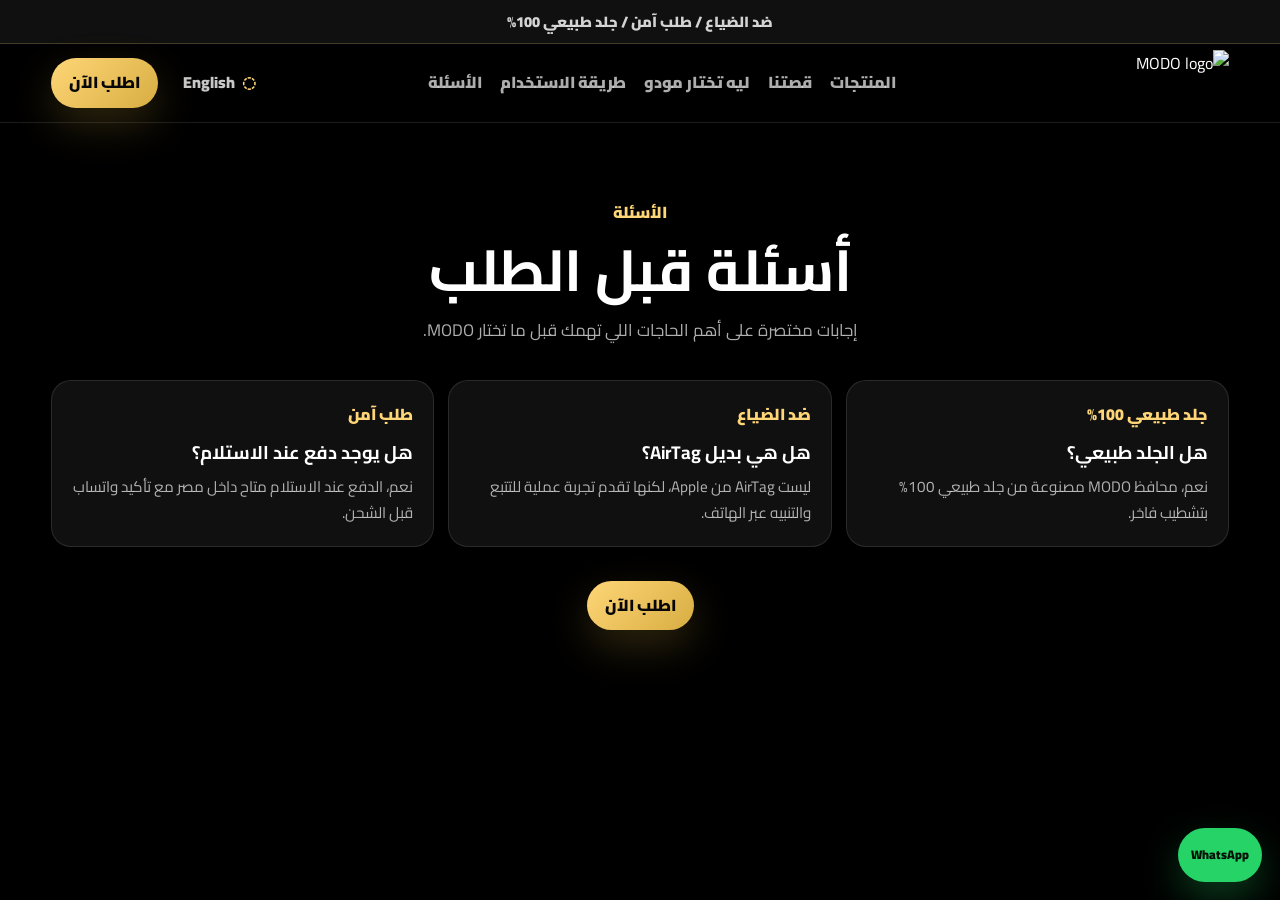
==== faq.html @ 4d91ddc8 "Add files via upload" ====
<!DOCTYPE html>
<html lang="ar" dir="rtl">
<head>
  <meta charset="UTF-8">
  <meta name="viewport" content="width=device-width, initial-scale=1.0">
  <title>MODO Wallet FAQ</title>
  <meta name="description" content="Questions about MODO Wallet: 100% natural leather, tracking, Cash on Delivery, delivery, and product differences.">
  <link rel="preconnect" href="https://fonts.googleapis.com">
  <link rel="preconnect" href="https://fonts.gstatic.com" crossorigin>
  <link href="https://fonts.googleapis.com/css2?family=Cairo:wght@400;600;700;800;900&display=swap" rel="stylesheet">
  <link rel="stylesheet" href="./style.css">
</head>
<body>
  <div class="top-strip"><span data-i18n="pageTopStrip">Anti-loss / Safe / 100% Natural Leather</span></div>
  <header class="site-header">
    <div class="container nav">
      <a href="./index.html#home" class="brand"><img src="https://www.modosmartwallets.com/modo-logo.png" alt="MODO logo"></a>
      <nav class="nav-links" id="navLinks">
        <a href="./index.html#products" data-i18n="navProducts">Products</a>
        <a href="./story.html" data-i18n="navStory">Our Story</a>
        <a href="./why.html" data-i18n="navWhy">Why Modo</a>
        <a href="./how.html" data-i18n="navHow">How it works</a>
        <a href="./faq.html" data-i18n="navFAQ">FAQ</a>
      </nav>
      <div class="nav-actions">
        <button class="lang-btn" id="langToggle" type="button">English</button>
        <a href="./index.html#order" class="mini-cta" data-i18n="navCTA">Order now</a>
        <button class="menu-btn" id="menuBtn" type="button" aria-label="Menu">☰</button>
      </div>
    </div>
  </header>
  <main>
    <section class="section">
      <div class="container">
        <div class="section-head reveal">
          <span data-i18n="faqPageKicker">FAQ</span>
          <h2 data-i18n="faqPageHeroTitle">Questions before ordering</h2>
          <p data-i18n="faqPageHeroText">Short answers to the important things before you choose MODO.</p>
        </div>
        <div class="identity-grid">
          <article class="identity-card reveal"><span data-i18n="brandLeather">Leather</span><h2 data-i18n="faqCard1Title">Is it real leather?</h2><p data-i18n="faqCard1Text">Yes. MODO wallets are made from 100% natural leather with a premium finish.</p></article>
          <article class="identity-card reveal"><span data-i18n="brandAntiLoss">Tracking</span><h2 data-i18n="faqCard2Title">Is it an AirTag alternative?</h2><p data-i18n="faqCard2Text">It is not an Apple AirTag, but it gives you a practical phone-based tracking and alert experience.</p></article>
          <article class="identity-card reveal"><span data-i18n="brandSafe">Payment</span><h2 data-i18n="faqCard3Title">Is Cash on Delivery available?</h2><p data-i18n="faqCard3Text">Yes. Cash on Delivery is available in Egypt with WhatsApp confirmation before shipping.</p></article>
        </div>
        <div class="section-head reveal" style="margin-top:34px"><a href="./index.html#order" class="btn btn-primary" data-i18n="heroCTA">Order now</a></div>
      </div>
    </section>
  </main>
  <a href="https://wa.me/201220597999" class="whatsapp-float" target="_blank" rel="noopener noreferrer">WhatsApp</a>
  <script type="module" src="./script.js"></script>
</body>
</html>
---- style.css ----
:root {
  --black: #000;
  --ink: #070707;
  --panel: #101010;
  --panel-2: #1a1a1a;
  --gold: #d7ad42;
  --gold-soft: #ffd677;
  --text: #fff;
  --muted: rgba(255,255,255,.68);
  --line: rgba(255,255,255,.11);
  --safe: #8dffad;
  --shadow: 0 26px 80px rgba(0,0,0,.45);
}

* { box-sizing: border-box; margin: 0; padding: 0; }
html { scroll-behavior: smooth; }
body {
  font-family: "Cairo", Arial, sans-serif;
  background: #000;
  color: var(--text);
  line-height: 1.7;
  overflow-x: hidden;
}
body.en { direction: ltr; }
a { color: inherit; text-decoration: none; }
button, input, textarea, select { font: inherit; }
img, video { max-width: 100%; display: block; }
.container { width: min(1180px, 92%); margin-inline: auto; }

.top-strip {
  background: #101010;
  border-bottom: 1px solid rgba(255,214,119,.22);
  color: rgba(255,255,255,.82);
  text-align: center;
  font-weight: 900;
  padding: 9px 14px;
  font-size: .92rem;
}

.site-header {
  position: sticky;
  top: 0;
  z-index: 1000;
  background: rgba(0,0,0,.92);
  border-bottom: 1px solid var(--line);
  backdrop-filter: blur(20px);
}
.nav {
  min-height: 78px;
  display: flex;
  align-items: center;
  justify-content: space-between;
  gap: 18px;
}
.brand { display: inline-flex; align-items: center; }
.brand img { width: 168px; height: 66px; object-fit: contain; }
.nav-links, .nav-actions { display: flex; align-items: center; gap: 18px; }
.nav-links { color: var(--muted); font-weight: 900; }
.nav-links a:hover, .nav-about summary:hover { color: var(--gold-soft); }
.nav-about { position: relative; }
.nav-about summary { list-style: none; cursor: pointer; color: var(--muted); }
.nav-about summary::-webkit-details-marker { display: none; }
.nav-about summary::after { content: "⌄"; margin-inline-start: 7px; color: rgba(255,255,255,.45); }
.nav-about[open] a {
  display: block;
  background: #0d0d0d;
  border: 1px solid var(--line);
  padding: 10px 14px;
  min-width: 160px;
}
@media (min-width: 981px) {
  .nav-about[open] a:first-of-type { position: absolute; top: 34px; inset-inline-start: 0; border-radius: 16px 16px 0 0; }
  .nav-about[open] a:last-of-type { position: absolute; top: 76px; inset-inline-start: 0; border-radius: 0 0 16px 16px; }
}
.lang-btn, .menu-btn, .btn, .mini-cta {
  min-height: 46px;
  border-radius: 999px;
  border: 1px solid var(--line);
  background: transparent;
  color: #fff;
  padding: 11px 18px;
  cursor: pointer;
  font-weight: 900;
  display: inline-flex;
  align-items: center;
  justify-content: center;
  transition: .22s ease;
}
.lang-btn { border-color: transparent; color: rgba(255,255,255,.78); padding-inline: 6px; }
.lang-btn::before { content: "◌"; color: var(--gold-soft); margin-inline-end: 7px; }
.menu-btn { display: none; width: 46px; padding: 0; font-size: 1.35rem; }
.mini-cta, .btn-primary {
  border: 0;
  background: linear-gradient(135deg, var(--gold-soft), var(--gold));
  color: #070707;
  box-shadow: 0 16px 42px rgba(215,173,66,.22);
}
.btn-primary:hover, .mini-cta:hover { transform: translateY(-2px); box-shadow: 0 20px 52px rgba(215,173,66,.32); }
.btn-secondary { background: #151515; color: #fff; border-color: rgba(255,255,255,.14); }
.btn-secondary:hover { border-color: rgba(255,214,119,.45); color: var(--gold-soft); }

.hero {
  position: relative;
  min-height: calc(100vh - 116px);
  display: grid;
  align-items: center;
  overflow: hidden;
  padding: 72px 0 56px;
  background:
    radial-gradient(circle at 25% 18%, rgba(255,214,119,.16), transparent 28%),
    linear-gradient(180deg, #050505, #000);
}
.hero::before {
  content: "";
  position: absolute;
  inset: 0;
  background-image:
    linear-gradient(rgba(255,255,255,.035) 1px, transparent 1px),
    linear-gradient(90deg, rgba(255,255,255,.035) 1px, transparent 1px);
  background-size: 54px 54px;
  mask-image: linear-gradient(to bottom, #000 12%, transparent 90%);
  pointer-events: none;
}
.hero-grid {
  position: relative;
  z-index: 1;
  display: grid;
  grid-template-columns: 1fr .92fr;
  gap: 56px;
  align-items: center;
}
.brand-system {
  width: fit-content;
  display: flex;
  flex-wrap: wrap;
  gap: 8px;
  padding: 6px;
  border-radius: 999px;
  background: rgba(255,255,255,.04);
  border: 1px solid var(--line);
  margin-bottom: 22px;
}
.brand-system span {
  border-radius: 999px;
  padding: 7px 12px;
  background: #151515;
  color: rgba(255,255,255,.78);
  font-size: .84rem;
  font-weight: 900;
}
.brand-system span:first-child { color: var(--gold-soft); }
.brand-system span:nth-child(2) { color: var(--safe); }
.hero-kicker, .section-head span, .section-copy > span {
  display: inline-flex;
  color: var(--gold-soft);
  font-weight: 900;
  margin-bottom: 12px;
}
.hero h1 {
  font-size: clamp(2.8rem, 6.6vw, 6.7rem);
  line-height: 1.02;
  letter-spacing: 0;
  max-width: 820px;
  margin-bottom: 20px;
}
.hero-subtitle {
  color: rgba(255,255,255,.76);
  font-size: 1.18rem;
  max-width: 680px;
  margin-bottom: 24px;
}
.hero-actions { display: flex; flex-wrap: wrap; gap: 12px; margin-bottom: 26px; }
.signal-row {
  display: grid;
  grid-template-columns: repeat(3, 1fr);
  gap: 10px;
  max-width: 720px;
}
.signal-row div {
  min-height: 86px;
  border-radius: 18px;
  background: #101010;
  border: 1px solid var(--line);
  padding: 14px;
}
.signal-row strong { display: block; color: #fff; font-weight: 950; margin-bottom: 3px; }
.signal-row span { color: var(--muted); font-size: .92rem; }

.hero-device { position: relative; min-height: 560px; display: grid; align-items: center; }
.tracking-orbit { position: absolute; inset: 3% 0 16%; display: grid; place-items: center; pointer-events: none; }
.tracking-orbit span {
  position: absolute;
  width: 54%;
  aspect-ratio: 1;
  border-radius: 50%;
  border: 1px solid rgba(255,214,119,.24);
  animation: pulse 3.5s ease-in-out infinite;
}
.tracking-orbit span:nth-child(2) { width: 72%; animation-delay: .5s; border-color: rgba(141,255,173,.17); }
.tracking-orbit span:nth-child(3) { width: 90%; animation-delay: 1s; border-color: rgba(255,255,255,.08); }
@keyframes pulse { 0%,100% { transform: scale(.96); opacity: .55; } 50% { transform: scale(1.03); opacity: 1; } }
.product-frame {
  position: relative;
  z-index: 2;
  width: min(470px, 92%);
  margin-inline: auto;
  border-radius: 36px;
  padding: 14px;
  background: linear-gradient(145deg, rgba(255,255,255,.1), rgba(255,255,255,.025));
  border: 1px solid rgba(255,214,119,.22);
  box-shadow: var(--shadow);
}
.product-frame img { width: 100%; aspect-ratio: 1/1; object-fit: cover; border-radius: 26px; filter: contrast(1.04) saturate(1.04); }
.device-chip {
  position: absolute;
  inset-inline-start: 30px;
  bottom: 30px;
  border-radius: 18px;
  padding: 12px 14px;
  background: rgba(0,0,0,.78);
  border: 1px solid rgba(141,255,173,.3);
  backdrop-filter: blur(12px);
}
.device-chip small { color: var(--muted); display: block; line-height: 1.1; }
.device-chip strong { color: var(--safe); }
.thumb-row { display: grid; grid-template-columns: repeat(3, 1fr); gap: 10px; width: min(360px, 82%); margin: 14px auto 0; position: relative; z-index: 3; }
.thumb { border: 2px solid rgba(255,255,255,.12); border-radius: 16px; overflow: hidden; background: transparent; cursor: pointer; opacity: .84; }
.thumb.active, .thumb:hover { opacity: 1; border-color: var(--gold-soft); }
.thumb img { width: 100%; aspect-ratio: 1.25/1; object-fit: cover; }

.identity-band { padding: 24px 0; background: #050505; border-block: 1px solid var(--line); }
.identity-grid { display: grid; grid-template-columns: repeat(3, 1fr); gap: 14px; }
.identity-card {
  background: #101010;
  border: 1px solid var(--line);
  border-radius: 20px;
  padding: 20px;
}
.identity-card span { color: var(--gold-soft); font-weight: 950; }
.identity-card h2 { font-size: 1.15rem; margin: 8px 0 6px; }
.identity-card p { color: var(--muted); font-size: .95rem; }

.section { padding: 76px 0; }
.section-head { max-width: 760px; margin: 0 auto 36px; text-align: center; }
.section-head h2, .section-copy h2 {
  font-size: clamp(2rem, 4.5vw, 4rem);
  line-height: 1.14;
  margin-bottom: 12px;
}
.section-head p, .section-copy p { color: var(--muted); font-size: 1.05rem; }
.demo-grid, .proof-layout { display: grid; grid-template-columns: .82fr 1.18fr; gap: 30px; align-items: center; }
.ugc-section { background: linear-gradient(180deg, #000, #050505); }
.video-shell {
  border-radius: 30px;
  padding: 12px;
  background: #111;
  border: 1px solid rgba(255,214,119,.18);
  box-shadow: var(--shadow);
}
.video-shell video { width: 100%; max-height: 520px; object-fit: contain; border-radius: 22px; background: #000; }

.products-grid { display: grid; grid-template-columns: repeat(3, 1fr); gap: 20px; }
.product-card {
  position: relative;
  display: flex;
  flex-direction: column;
  background: linear-gradient(145deg, rgba(255,255,255,.07), rgba(255,255,255,.025));
  border: 1px solid var(--line);
  border-radius: 26px;
  padding: 16px;
  box-shadow: var(--shadow);
}
.product-card.featured { border-color: rgba(255,214,119,.42); }
.product-tag, .free-delivery-badge {
  position: absolute;
  top: 26px;
  border-radius: 999px;
  padding: 8px 12px;
  font-size: .82rem;
  font-weight: 950;
  z-index: 2;
}
.product-tag { inset-inline-start: 26px; background: rgba(0,0,0,.76); border: 1px solid rgba(255,214,119,.35); color: var(--gold-soft); }
.free-delivery-badge { inset-inline-end: 26px; background: linear-gradient(135deg, #d7ffdf, var(--safe)); color: #061006; }
.product-card img { width: 100%; aspect-ratio: 1.05/1; object-fit: cover; border-radius: 20px; margin-bottom: 16px; }
.product-card h3 { font-size: 1.35rem; margin-bottom: 6px; }
.product-card p { color: var(--muted); margin-bottom: 12px; }
.product-features { list-style: none; display: grid; gap: 8px; margin: 4px 0 16px; }
.product-features li { color: rgba(255,255,255,.82); font-size: .95rem; }
.product-features li::before { content: "✓"; color: var(--gold-soft); margin-inline-end: 8px; font-weight: 950; }
.premium-more { margin: 0 0 14px; border-radius: 16px; background: #1a1a1a; border: 1px solid var(--line); overflow: hidden; }
.premium-more summary { cursor: pointer; list-style: none; padding: 10px 13px; color: var(--gold-soft); font-weight: 900; }
.premium-more summary::-webkit-details-marker { display: none; }
.premium-more-body { border-top: 1px solid var(--line); padding: 13px; color: var(--muted); }
.premium-more-body ul { list-style: none; display: grid; gap: 5px; margin-top: 9px; }
.price-row { margin-top: auto; display: flex; align-items: baseline; gap: 10px; margin-bottom: 16px; }
.old-price { color: rgba(255,255,255,.42); text-decoration: line-through; white-space: nowrap; }
.new-price { color: var(--gold-soft); font-size: 1.6rem; font-weight: 950; white-space: nowrap; }
.choose-btn { width: 100%; min-height: 54px; }

.proof-section { background: #050505; }
.reviews-live {
  background: linear-gradient(145deg, rgba(255,255,255,.07), rgba(255,255,255,.025));
  border: 1px solid var(--line);
  border-radius: 28px;
  padding: 18px;
}
.reviews-toolbar { display: flex; align-items: center; justify-content: space-between; margin-bottom: 14px; }
.reviews-toolbar span { color: var(--safe); border: 1px solid rgba(141,255,173,.25); border-radius: 999px; padding: 5px 10px; font-weight: 900; }
.reviews-grid { display: grid; grid-template-columns: repeat(2, 1fr); gap: 14px; }
.review-card { background: #101010; border: 1px solid var(--line); border-radius: 20px; padding: 18px; }
.reviews-grid.compact-one .review-card:nth-child(n+2) { display: none; }
.stars { color: #fff2c5; margin-bottom: 8px; letter-spacing: 1px; }
.review-card p { color: rgba(255,255,255,.78); margin-bottom: 12px; }
.review-card strong { display: block; }
.review-meta { color: var(--muted); font-size: .86rem; margin-top: 4px; }
.reviews-toggle-btn, .write-review-toggle { margin-top: 16px; }
.live-review-form { display: grid; gap: 10px; margin-top: 16px; }
.review-form-collapsed { display: none; }
.review-form-open { display: grid; }

.order-section { background: radial-gradient(circle at 50% 0%, rgba(255,214,119,.12), transparent 28%), #000; }
.order-shell { max-width: 880px; }
.order-form {
  display: grid;
  gap: 13px;
  background: linear-gradient(145deg, rgba(255,255,255,.075), rgba(255,255,255,.025));
  border: 1px solid rgba(255,214,119,.18);
  border-radius: 30px;
  padding: 24px;
  box-shadow: var(--shadow);
}
.selected-product-card {
  display: grid;
  grid-template-columns: 128px 1fr;
  gap: 16px;
  align-items: center;
  border-radius: 24px;
  background: #101010;
  border: 1px solid var(--line);
  padding: 14px;
  margin-bottom: 8px;
}
.selected-product-card img { width: 128px; height: 104px; object-fit: cover; border-radius: 18px; }
.selected-product-card small { color: var(--muted); font-weight: 900; }
.selected-product-card strong { color: var(--gold-soft); font-size: 1.35rem; }
.form-grid { display: grid; grid-template-columns: repeat(2, 1fr); gap: 13px; }
.order-form label, .live-review-form label { font-weight: 900; color: rgba(255,255,255,.88); }
.order-form input, .order-form textarea, .order-form select, .live-review-form input, .live-review-form textarea, .live-review-form select {
  width: 100%;
  min-height: 56px;
  border-radius: 18px;
  background: #070707;
  border: 1px solid var(--line);
  color: #fff;
  padding: 13px 15px;
  outline: none;
}
.order-form textarea, .live-review-form textarea { min-height: 96px; resize: vertical; }
.order-form input:focus, .order-form textarea:focus, .order-form select:focus, .live-review-form input:focus, .live-review-form textarea:focus, .live-review-form select:focus {
  border-color: rgba(255,214,119,.62);
  box-shadow: 0 0 0 4px rgba(255,214,119,.1);
}
.checkout-total-box {
  display: flex;
  justify-content: space-between;
  align-items: center;
  gap: 16px;
  padding: 16px 18px;
  border-radius: 22px;
  background: #1a1a1a;
  border: 1px solid rgba(255,214,119,.26);
}
.checkout-total-box span { color: rgba(255,255,255,.76); font-weight: 900; }
.checkout-total-box strong { color: var(--gold-soft); font-size: 1.45rem; font-weight: 950; white-space: nowrap; }
.premium-free-delivery-note, .order-success-message {
  text-align: center;
  border-radius: 18px;
  padding: 12px 14px;
  background: linear-gradient(135deg, #d7ffdf, var(--safe));
  color: #061006;
  font-weight: 950;
}
.premium-free-delivery-note[hidden], .order-success-message[hidden] { display: none !important; }
.order-submit { width: 100%; min-height: 58px; font-size: 1.08rem; }
.form-note { text-align: center; color: var(--muted); font-size: .9rem; }

.footer { background: #050505; border-top: 1px solid var(--line); padding: 44px 0 18px; }
.footer-grid { display: grid; grid-template-columns: 1.2fr 1fr 1fr; gap: 28px; }
.footer h3 { color: var(--gold-soft); font-size: 1.5rem; }
.footer h4 { margin-bottom: 8px; }
.footer p, .footer a { display: block; color: var(--muted); margin-bottom: 6px; }
.footer a:hover { color: var(--gold-soft); }
.copyright { text-align: center; color: var(--muted); border-top: 1px solid var(--line); margin-top: 28px; padding-top: 18px; font-size: .9rem; }
.whatsapp-float {
  position: fixed;
  inset-inline-start: 18px;
  bottom: 18px;
  z-index: 999;
  min-width: 54px;
  height: 54px;
  padding: 0 13px;
  border-radius: 999px;
  display: grid;
  place-items: center;
  background: #25d366;
  color: #061006;
  font-weight: 950;
  font-size: .78rem;
  box-shadow: 0 16px 38px rgba(37,211,102,.28);
}
.sticky-mobile-cta {
  display: none;
  position: fixed;
  inset-inline: 18px;
  bottom: 10px;
  z-index: 1000;
  min-height: 46px;
  border-radius: 999px;
  background: linear-gradient(135deg, var(--gold-soft), var(--gold));
  color: #070707;
  font-weight: 950;
  align-items: center;
  justify-content: center;
  transform: translateY(130%);
  opacity: 0;
  pointer-events: none;
  transition: .22s ease;
}
.sticky-mobile-cta.show { transform: translateY(0); opacity: 1; pointer-events: auto; }

.reveal { opacity: 0; transform: translateY(24px); transition: opacity .65s ease, transform .65s ease; }
.reveal.active { opacity: 1; transform: translateY(0); }

@media (max-width: 980px) {
  .nav-links {
    display: none;
    position: absolute;
    top: 78px;
    inset-inline: 4%;
    flex-direction: column;
    align-items: stretch;
    background: #0a0a0a;
    border: 1px solid var(--line);
    border-radius: 22px;
    padding: 14px;
    box-shadow: var(--shadow);
  }
  .nav-links.open { display: flex; }
  .nav-links a, .nav-about { background: #111; border: 1px solid rgba(255,255,255,.06); border-radius: 14px; padding: 11px 12px; }
  .nav-about a { margin-top: 10px; }
  .menu-btn { display: inline-flex; }
  .mini-cta { display: none; }
  .hero-grid, .demo-grid, .proof-layout { grid-template-columns: 1fr; }
  .hero-device { min-height: auto; padding-top: 18px; }
  .identity-grid, .products-grid { grid-template-columns: 1fr; }
  .reviews-grid { grid-template-columns: 1fr; }
}

@media (max-width: 620px) {
  .top-strip { font-size: .8rem; }
  .brand img { width: 142px; height: 58px; }
  .lang-btn { min-height: 42px; font-size: .9rem; }
  .hero { min-height: auto; padding: 42px 0 36px; }
  .hero h1 { font-size: clamp(2rem, 11vw, 3.1rem); text-align: start; }
  .hero-subtitle { font-size: 1rem; }
  .hero-actions .btn { width: 100%; }
  .signal-row { grid-template-columns: 1fr; }
  .product-frame { width: 100%; border-radius: 26px; }
  .product-frame img { border-radius: 18px; }
  .tracking-orbit span { width: 72%; }
  .tracking-orbit span:nth-child(2) { width: 88%; }
  .tracking-orbit span:nth-child(3) { width: 104%; }
  .section { padding: 56px 0; }
  .form-grid, .footer-grid { grid-template-columns: 1fr; }
  .selected-product-card { grid-template-columns: 92px 1fr; }
  .selected-product-card img { width: 92px; height: 82px; }
  .checkout-total-box { flex-direction: column; text-align: center; }
  .whatsapp-float { bottom: 70px; height: 46px; min-width: 46px; font-size: .68rem; }
  .sticky-mobile-cta { display: flex; }
}
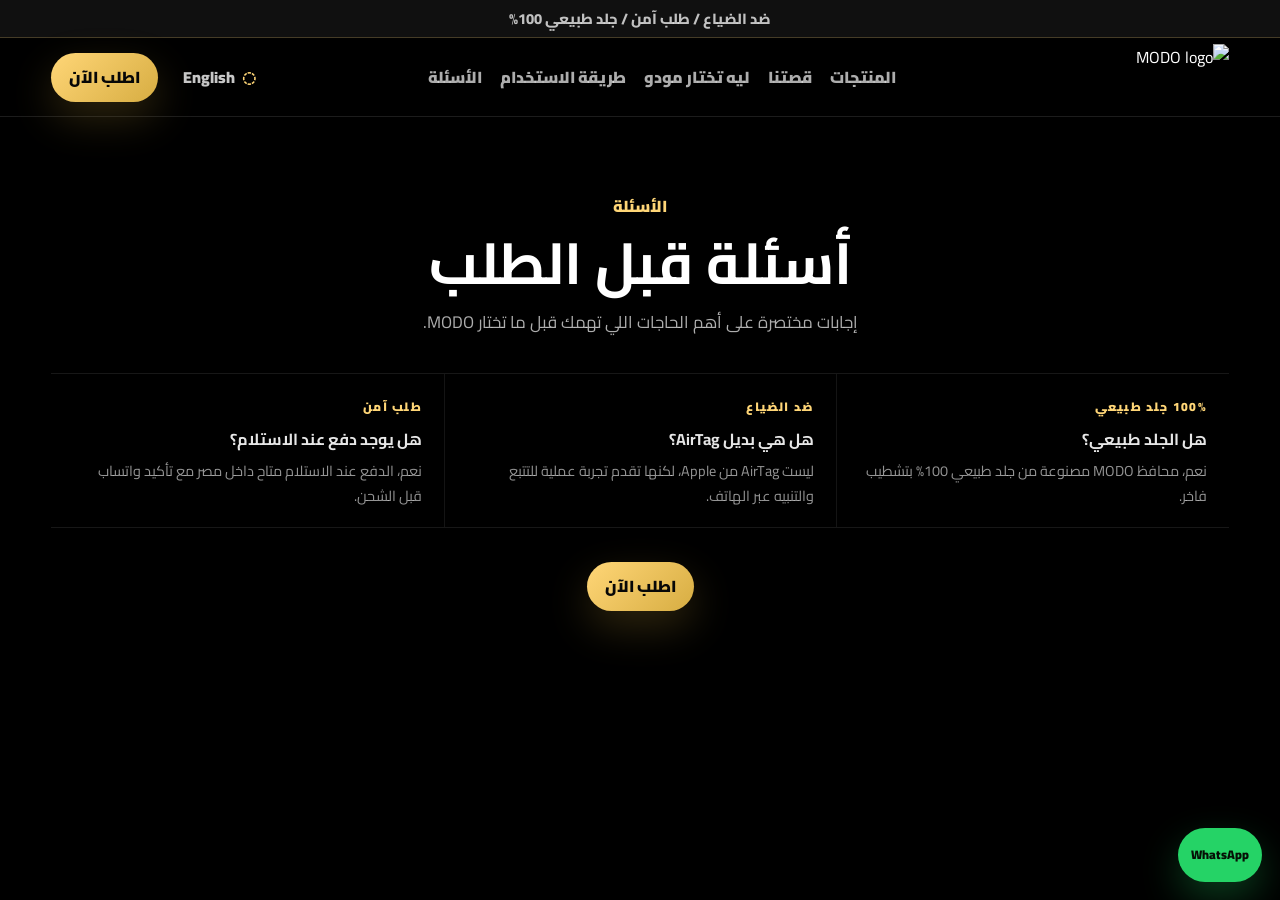
==== commit dfd7150e: "Add files via upload" ====
--- a/faq.html
+++ b/faq.html
@@ -8,7 +8,7 @@
   <link rel="preconnect" href="https://fonts.googleapis.com">
   <link rel="preconnect" href="https://fonts.gstatic.com" crossorigin>
   <link href="https://fonts.googleapis.com/css2?family=Cairo:wght@400;600;700;800;900&display=swap" rel="stylesheet">
-  <link rel="stylesheet" href="./style.css">
+  <link rel="stylesheet" href="./style.css?v=20260526-organized">
 </head>
 <body>
   <div class="top-strip"><span data-i18n="pageTopStrip">Anti-loss / Safe / 100% Natural Leather</span></div>
@@ -47,6 +47,6 @@
     </section>
   </main>
   <a href="https://wa.me/201220597999" class="whatsapp-float" target="_blank" rel="noopener noreferrer">WhatsApp</a>
-  <script type="module" src="./script.js"></script>
+  <script type="module" src="./script.js?v=20260526-organized"></script>
 </body>
 </html>
--- a/style.css
+++ b/style.css
@@ -30,11 +30,17 @@
 .top-strip {
   background: #101010;
   border-bottom: 1px solid rgba(255,214,119,.22);
-  color: rgba(255,255,255,.82);
+  color: rgba(255,255,255,.74);
   text-align: center;
-  font-weight: 900;
-  padding: 9px 14px;
-  font-size: .92rem;
+  font-weight: 800;
+  padding: 8px 14px;
+  font-size: clamp(.78rem, 1.8vw, .92rem);
+  line-height: 1.45;
+}
+.top-strip span {
+  display: block;
+  max-width: 780px;
+  margin-inline: auto;
 }
 
 .site-header {
@@ -138,7 +144,7 @@
   border-radius: 999px;
   background: rgba(255,255,255,.04);
   border: 1px solid var(--line);
-  margin-bottom: 22px;
+  margin-bottom: 18px;
 }
 .brand-system span {
   border-radius: 999px;
@@ -150,11 +156,50 @@
 }
 .brand-system span:first-child { color: var(--gold-soft); }
 .brand-system span:nth-child(2) { color: var(--safe); }
+.brand-system span:nth-child(3) {
+  color: #fff;
+  background:
+    linear-gradient(180deg, rgba(255,255,255,.12), rgba(255,255,255,.055));
+  border: 1px solid rgba(255,255,255,.16);
+  box-shadow: inset 0 1px 0 rgba(255,255,255,.08);
+}
 .hero-kicker, .section-head span, .section-copy > span {
   display: inline-flex;
   color: var(--gold-soft);
   font-weight: 900;
-  margin-bottom: 12px;
+  margin-bottom: 10px;
+}
+.hero-kicker {
+  display: block;
+  width: fit-content;
+  margin-inline: auto;
+  text-align: center;
+  font-size: .88rem;
+  letter-spacing: .08em;
+  text-transform: uppercase;
+  color: rgba(255,214,119,.86);
+}
+.launch-offer-line,
+.purchase-notes,
+.checkout-trust-notes {
+  display: none !important;
+}
+.launch-offer-line {
+  display: inline-grid;
+  gap: 2px;
+  padding: 10px 0;
+  margin-bottom: 14px;
+  border-block: 1px solid rgba(255,214,119,.2);
+}
+.launch-offer-line strong {
+  color: var(--gold-soft);
+  font-size: clamp(1.05rem, 2.4vw, 1.35rem);
+  line-height: 1.15;
+}
+.launch-offer-line span {
+  color: rgba(255,255,255,.62);
+  font-size: .92rem;
+  font-weight: 800;
 }
 .hero h1 {
   font-size: clamp(2.8rem, 6.6vw, 6.7rem);
@@ -170,21 +215,89 @@
   margin-bottom: 24px;
 }
 .hero-actions { display: flex; flex-wrap: wrap; gap: 12px; margin-bottom: 26px; }
+.purchase-notes,
+.checkout-trust-notes {
+  display: flex;
+  flex-wrap: wrap;
+  gap: 8px 14px;
+  margin: -12px 0 22px;
+  color: rgba(255,255,255,.66);
+  font-size: .9rem;
+  font-weight: 800;
+}
+.purchase-notes span,
+.checkout-trust-notes span {
+  display: inline-flex;
+  align-items: center;
+  gap: 7px;
+}
+.purchase-notes span::before,
+.checkout-trust-notes span::before {
+  content: "";
+  width: 6px;
+  height: 6px;
+  border-radius: 50%;
+  background: var(--gold-soft);
+}
+.checkout-trust-notes {
+  justify-content: center;
+  margin: 14px 0 0;
+}
+.order-urgency {
+  width: fit-content;
+  margin: 14px auto 0;
+  color: var(--gold-soft);
+  font-weight: 900;
+  font-size: .96rem;
+  border-bottom: 1px solid rgba(255,214,119,.35);
+}
 .signal-row {
   display: grid;
-  grid-template-columns: repeat(3, 1fr);
+  grid-template-columns: 1fr;
   gap: 10px;
-  max-width: 720px;
+  max-width: 420px;
+  width: fit-content;
+  margin: 20px auto 0;
+  border: 0;
 }
 .signal-row div {
-  min-height: 86px;
-  border-radius: 18px;
-  background: #101010;
-  border: 1px solid var(--line);
-  padding: 14px;
-}
-.signal-row strong { display: block; color: #fff; font-weight: 950; margin-bottom: 3px; }
-.signal-row span { color: var(--muted); font-size: .92rem; }
+  min-height: auto;
+  display: grid;
+  grid-template-columns: 10px 1fr;
+  gap: 10px;
+  align-items: start;
+  border-radius: 0;
+  background: transparent;
+  border: 0;
+  padding: 0;
+}
+.signal-row div::before {
+  content: "";
+  width: 6px;
+  height: 6px;
+  margin-top: 9px;
+  border-radius: 50%;
+  background: var(--gold-soft);
+  box-shadow: 0 0 0 4px rgba(255,214,119,.08);
+}
+.signal-row div:not(:last-child) {
+  border-inline-end: 0;
+}
+.signal-row strong {
+  display: block;
+  grid-column: 2;
+  color: var(--gold-soft);
+  font-size: .84rem;
+  font-weight: 950;
+  letter-spacing: 0;
+  text-transform: none;
+  margin-bottom: 0;
+}
+.signal-row span {
+  grid-column: 2;
+  color: rgba(255,255,255,.7);
+  font-size: .88rem;
+}
 
 .hero-device { position: relative; min-height: 560px; display: grid; align-items: center; }
 .tracking-orbit { position: absolute; inset: 3% 0 16%; display: grid; place-items: center; pointer-events: none; }
@@ -211,34 +324,112 @@
   box-shadow: var(--shadow);
 }
 .product-frame img { width: 100%; aspect-ratio: 1/1; object-fit: cover; border-radius: 26px; filter: contrast(1.04) saturate(1.04); }
-.device-chip {
-  position: absolute;
-  inset-inline-start: 30px;
-  bottom: 30px;
-  border-radius: 18px;
-  padding: 12px 14px;
-  background: rgba(0,0,0,.78);
-  border: 1px solid rgba(141,255,173,.3);
-  backdrop-filter: blur(12px);
-}
-.device-chip small { color: var(--muted); display: block; line-height: 1.1; }
-.device-chip strong { color: var(--safe); }
+.device-chip { display: none !important; }
 .thumb-row { display: grid; grid-template-columns: repeat(3, 1fr); gap: 10px; width: min(360px, 82%); margin: 14px auto 0; position: relative; z-index: 3; }
 .thumb { border: 2px solid rgba(255,255,255,.12); border-radius: 16px; overflow: hidden; background: transparent; cursor: pointer; opacity: .84; }
 .thumb.active, .thumb:hover { opacity: 1; border-color: var(--gold-soft); }
 .thumb img { width: 100%; aspect-ratio: 1.25/1; object-fit: cover; }
 
-.identity-band { padding: 24px 0; background: #050505; border-block: 1px solid var(--line); }
-.identity-grid { display: grid; grid-template-columns: repeat(3, 1fr); gap: 14px; }
+.identity-band {
+  padding: 18px 0;
+  background: #050505;
+  border-block: 1px solid var(--line);
+}
+
+.trust-strip-section {
+  padding: 18px 0;
+  background: #000;
+  border-bottom: 1px solid rgba(255,255,255,.08);
+}
+.trust-strip {
+  display: grid;
+  grid-template-columns: repeat(4, 1fr);
+  border-block: 1px solid rgba(255,255,255,.1);
+}
+.trust-strip div {
+  padding: 16px 18px;
+}
+.trust-strip div:not(:last-child) {
+  border-inline-end: 1px solid rgba(255,255,255,.08);
+}
+.trust-strip strong {
+  display: block;
+  color: var(--gold-soft);
+  font-size: clamp(1.05rem, 2.4vw, 1.45rem);
+  line-height: 1.1;
+  margin-bottom: 4px;
+}
+.trust-strip span {
+  color: rgba(255,255,255,.58);
+  font-size: .88rem;
+  font-weight: 800;
+}
+
+.conversion-band-section {
+  padding: 20px 0 34px;
+  background: #000;
+}
+.conversion-band {
+  display: flex;
+  flex-direction: column;
+  align-items: center;
+  justify-content: center;
+  gap: 18px;
+  padding: 22px 0;
+  border-block: 1px solid rgba(255,255,255,.1);
+  text-align: center;
+}
+.conversion-band span {
+  display: inline-flex;
+  color: var(--gold-soft);
+  font-size: .78rem;
+  font-weight: 950;
+  letter-spacing: .08em;
+  text-transform: uppercase;
+  margin-bottom: 6px;
+}
+.conversion-band h2 {
+  font-size: clamp(1.35rem, 3vw, 2.2rem);
+  line-height: 1.2;
+  margin-bottom: 5px;
+}
+.conversion-band p {
+  color: rgba(255,255,255,.62);
+  max-width: 680px;
+  margin-inline: auto;
+}
+.identity-grid {
+  display: grid;
+  grid-template-columns: repeat(3, 1fr);
+  gap: 0;
+  border-block: 1px solid rgba(255,255,255,.09);
+}
 .identity-card {
-  background: #101010;
-  border: 1px solid var(--line);
-  border-radius: 20px;
-  padding: 20px;
-}
-.identity-card span { color: var(--gold-soft); font-weight: 950; }
-.identity-card h2 { font-size: 1.15rem; margin: 8px 0 6px; }
-.identity-card p { color: var(--muted); font-size: .95rem; }
+  background: transparent;
+  border: 0;
+  border-radius: 0;
+  padding: 18px 22px;
+  box-shadow: none;
+}
+.identity-card:not(:last-child) {
+  border-inline-end: 1px solid rgba(255,255,255,.08);
+}
+.identity-card span {
+  color: var(--gold-soft);
+  font-size: .76rem;
+  font-weight: 950;
+  letter-spacing: .1em;
+}
+.identity-card h2 {
+  font-size: 1rem;
+  margin: 7px 0 5px;
+  color: rgba(255,255,255,.9);
+}
+.identity-card p {
+  color: rgba(255,255,255,.58);
+  font-size: .9rem;
+  line-height: 1.75;
+}
 
 .section { padding: 76px 0; }
 .section-head { max-width: 760px; margin: 0 auto 36px; text-align: center; }
@@ -258,6 +449,80 @@
   box-shadow: var(--shadow);
 }
 .video-shell video { width: 100%; max-height: 520px; object-fit: contain; border-radius: 22px; background: #000; }
+
+.founder-story-section {
+  background:
+    radial-gradient(circle at 78% 8%, rgba(255,214,119,.08), transparent 28%),
+    #000;
+}
+.founder-story-grid {
+  display: grid;
+  grid-template-columns: 1.05fr .95fr;
+  gap: 28px;
+  align-items: start;
+}
+.founder-story-copy,
+.founder-story-panel {
+  border-block: 1px solid rgba(255,255,255,.1);
+  padding: 28px 0;
+}
+.founder-story-copy > span {
+  display: inline-flex;
+  color: var(--gold-soft);
+  font-size: .82rem;
+  font-weight: 950;
+  letter-spacing: .08em;
+  text-transform: uppercase;
+  margin-bottom: 12px;
+}
+.founder-story-copy h2 {
+  max-width: 720px;
+  font-size: clamp(1.75rem, 3.5vw, 3rem);
+  line-height: 1.18;
+  margin-bottom: 18px;
+}
+.story-paragraphs {
+  display: grid;
+  gap: 12px;
+  max-width: 720px;
+}
+.story-paragraphs p,
+.story-human-note {
+  color: rgba(255,255,255,.68);
+  font-size: 1rem;
+  line-height: 1.9;
+}
+.story-value-list {
+  list-style: none;
+  display: grid;
+  gap: 14px;
+  margin-bottom: 22px;
+}
+.story-value-list li {
+  display: grid;
+  grid-template-columns: 26px 1fr;
+  gap: 10px;
+  align-items: start;
+  padding-bottom: 14px;
+  border-bottom: 1px solid rgba(255,255,255,.08);
+}
+.story-value-list span {
+  color: var(--gold-soft);
+  font-weight: 950;
+  line-height: 1.5;
+}
+.story-value-list strong {
+  color: rgba(255,255,255,.9);
+  font-size: 1rem;
+  line-height: 1.65;
+}
+.story-highlight-line {
+  color: var(--gold-soft);
+  font-weight: 950;
+  font-size: 1.08rem;
+  line-height: 1.8;
+  margin-bottom: 12px;
+}
 
 .products-grid { display: grid; grid-template-columns: repeat(3, 1fr); gap: 20px; }
 .product-card {
@@ -296,6 +561,22 @@
 .price-row { margin-top: auto; display: flex; align-items: baseline; gap: 10px; margin-bottom: 16px; }
 .old-price { color: rgba(255,255,255,.42); text-decoration: line-through; white-space: nowrap; }
 .new-price { color: var(--gold-soft); font-size: 1.6rem; font-weight: 950; white-space: nowrap; }
+.product-sale-line {
+  display: grid;
+  gap: 5px;
+  margin: -4px 0 14px;
+  padding-block: 12px;
+  border-block: 1px solid rgba(255,255,255,.08);
+}
+.product-sale-line strong {
+  color: var(--gold-soft);
+  font-size: .92rem;
+}
+.product-sale-line span {
+  color: rgba(255,255,255,.62);
+  font-size: .88rem;
+  font-weight: 800;
+}
 .choose-btn { width: 100%; min-height: 54px; }
 
 .proof-section { background: #050505; }
@@ -310,11 +591,26 @@
 .reviews-grid { display: grid; grid-template-columns: repeat(2, 1fr); gap: 14px; }
 .review-card { background: #101010; border: 1px solid var(--line); border-radius: 20px; padding: 18px; }
 .reviews-grid.compact-one .review-card:nth-child(n+2) { display: none; }
+.review-card img {
+  width: 100%;
+  aspect-ratio: 1.15/1;
+  object-fit: cover;
+  border-radius: 16px;
+  border: 1px solid rgba(255,255,255,.1);
+  margin-bottom: 12px;
+}
 .stars { color: #fff2c5; margin-bottom: 8px; letter-spacing: 1px; }
 .review-card p { color: rgba(255,255,255,.78); margin-bottom: 12px; }
 .review-card strong { display: block; }
 .review-meta { color: var(--muted); font-size: .86rem; margin-top: 4px; }
-.reviews-toggle-btn, .write-review-toggle { margin-top: 16px; }
+.reviews-toggle-btn, .write-review-toggle {
+  margin-top: 16px;
+  justify-content: center;
+  text-align: center;
+}
+.reviews-toggle-btn {
+  align-self: center;
+}
 .live-review-form { display: grid; gap: 10px; margin-top: 16px; }
 .review-form-collapsed { display: none; }
 .review-form-open { display: grid; }
@@ -452,20 +748,49 @@
   .menu-btn { display: inline-flex; }
   .mini-cta { display: none; }
   .hero-grid, .demo-grid, .proof-layout { grid-template-columns: 1fr; }
+  .founder-story-grid { grid-template-columns: 1fr; gap: 0; }
+  .founder-story-panel { border-top: 0; }
   .hero-device { min-height: auto; padding-top: 18px; }
   .identity-grid, .products-grid { grid-template-columns: 1fr; }
+  .trust-strip { grid-template-columns: repeat(2, 1fr); }
+  .trust-strip div:nth-child(2) { border-inline-end: 0; }
+  .trust-strip div:nth-child(-n+2) { border-bottom: 1px solid rgba(255,255,255,.08); }
+  .identity-card:not(:last-child) {
+    border-inline-end: 0;
+    border-bottom: 1px solid rgba(255,255,255,.1);
+  }
   .reviews-grid { grid-template-columns: 1fr; }
 }
 
 @media (max-width: 620px) {
-  .top-strip { font-size: .8rem; }
+  .top-strip {
+    font-size: .78rem;
+    font-weight: 750;
+    line-height: 1.55;
+    padding: 7px 18px;
+  }
   .brand img { width: 142px; height: 58px; }
   .lang-btn { min-height: 42px; font-size: .9rem; }
-  .hero { min-height: auto; padding: 42px 0 36px; }
+  .hero { min-height: auto; padding: 76px 0 36px; }
   .hero h1 { font-size: clamp(2rem, 11vw, 3.1rem); text-align: start; }
-  .hero-subtitle { font-size: 1rem; }
+  .hero-subtitle { font-size: .96rem; line-height: 1.75; max-width: 34rem; }
   .hero-actions .btn { width: 100%; }
+  .conversion-band {
+    display: grid;
+  }
+  .conversion-band .btn {
+    width: 100%;
+  }
+  .purchase-notes {
+    margin-top: -10px;
+    display: grid;
+    gap: 7px;
+  }
   .signal-row { grid-template-columns: 1fr; }
+  .signal-row div:not(:last-child) {
+    border-inline-end: 0;
+    border-bottom: 0;
+  }
   .product-frame { width: 100%; border-radius: 26px; }
   .product-frame img { border-radius: 18px; }
   .tracking-orbit span { width: 72%; }
@@ -476,6 +801,376 @@
   .selected-product-card { grid-template-columns: 92px 1fr; }
   .selected-product-card img { width: 92px; height: 82px; }
   .checkout-total-box { flex-direction: column; text-align: center; }
-  .whatsapp-float { bottom: 70px; height: 46px; min-width: 46px; font-size: .68rem; }
+  .whatsapp-float { bottom: 14px; height: 46px; min-width: 46px; font-size: .68rem; }
+  body:not(.sticky-cta-visible) .whatsapp-float {
+    transform: translateY(130%);
+    opacity: 0;
+    pointer-events: none;
+  }
+  body.sticky-cta-visible .whatsapp-float { bottom: 70px; }
   .sticky-mobile-cta { display: flex; }
 }
+
+/* Final visual cleanup overrides */
+.launch-offer-line,
+.purchase-notes,
+.checkout-trust-notes {
+  display: none !important;
+}
+
+.conversion-band {
+  display: flex !important;
+  flex-direction: column !important;
+  text-align: center !important;
+}
+
+/* Site organization pass */
+.section {
+  overflow: hidden;
+}
+
+.hero-copy,
+.section-head,
+.section-copy,
+.conversion-band {
+  text-wrap: balance;
+}
+
+.hero-copy {
+  max-width: 760px;
+}
+
+.products-grid,
+.reviews-grid,
+.trust-strip,
+.proof-layout,
+.demo-grid {
+  align-items: start;
+}
+
+.product-card,
+.reviews-live,
+.order-form,
+.video-shell,
+.conversion-band {
+  isolation: isolate;
+}
+
+@media (min-width: 981px) {
+  .hero-copy {
+    justify-self: start;
+  }
+
+  .conversion-band {
+    max-width: 980px;
+  }
+}
+
+@media (max-width: 620px) {
+  .container {
+    width: min(92%, 560px);
+  }
+
+  .top-strip {
+    position: relative;
+    z-index: 1001;
+  }
+
+  .nav {
+    min-height: 72px;
+  }
+
+  .brand img {
+    width: 124px;
+    height: 52px;
+  }
+
+  .hero {
+    padding: 36px 0 42px;
+  }
+
+  .hero-grid {
+    gap: 28px;
+  }
+
+  .hero-copy {
+    text-align: center;
+    margin-inline: auto;
+  }
+
+  .brand-system {
+    width: 100%;
+    max-width: 360px;
+    margin: 0 auto 18px;
+    justify-content: center;
+    gap: 6px;
+    padding: 5px;
+  }
+
+  .brand-system span {
+    flex: 1 1 0;
+    min-width: 0;
+    padding: 8px 7px;
+    font-size: clamp(.72rem, 3.2vw, .86rem);
+    text-align: center;
+    white-space: nowrap;
+  }
+
+  .hero h1 {
+    max-width: 13ch;
+    margin: 0 auto 14px;
+    font-size: clamp(2.25rem, 8.8vw, 3.1rem);
+    line-height: 1.08;
+    text-align: center;
+  }
+
+  .hero-subtitle {
+    max-width: 28rem;
+    margin: 0 auto 20px;
+    font-size: clamp(.92rem, 3.7vw, 1rem);
+    line-height: 1.75;
+    text-align: center;
+  }
+
+  .hero-actions {
+    margin-bottom: 20px;
+    gap: 10px;
+  }
+
+  .hero-actions .btn {
+    min-height: 52px;
+  }
+
+  .signal-row {
+    width: min(100%, 330px);
+    margin: 18px auto 0;
+    gap: 8px;
+    text-align: start;
+  }
+
+  .signal-row div {
+    grid-template-columns: 9px 1fr;
+    gap: 9px;
+  }
+
+  .signal-row strong {
+    font-size: .86rem;
+    line-height: 1.35;
+  }
+
+  .signal-row span {
+    font-size: .82rem;
+    line-height: 1.55;
+  }
+
+  .hero-device {
+    padding-top: 2px;
+  }
+
+  .tracking-orbit {
+    opacity: .55;
+  }
+
+  .product-frame {
+    width: min(100%, 360px);
+    padding: 10px;
+    border-radius: 24px;
+  }
+
+  .product-frame img {
+    aspect-ratio: 1.18 / 1;
+    border-radius: 18px;
+  }
+
+  .thumb-row {
+    width: min(82%, 290px);
+    gap: 8px;
+  }
+
+  .section {
+    padding: 48px 0;
+  }
+
+  .section-head {
+    margin-bottom: 24px;
+  }
+
+  .section-head h2,
+  .section-copy h2 {
+    font-size: clamp(1.7rem, 8vw, 2.55rem);
+    line-height: 1.16;
+  }
+
+  .section-head p,
+  .section-copy p {
+    font-size: .96rem;
+    line-height: 1.75;
+  }
+
+  .trust-strip-section {
+    padding: 12px 0;
+  }
+
+  .trust-strip {
+    border-radius: 20px;
+    overflow: hidden;
+    background: rgba(255,255,255,.025);
+  }
+
+  .trust-strip div {
+    padding: 13px 8px;
+    text-align: center;
+  }
+
+  .trust-strip span {
+    font-size: .78rem;
+  }
+
+  .demo-grid,
+  .proof-layout {
+    gap: 20px;
+  }
+
+  .video-shell {
+    padding: 8px;
+    border-radius: 22px;
+  }
+
+  .video-shell video {
+    max-height: 360px;
+    border-radius: 16px;
+  }
+
+  .products-grid {
+    gap: 16px;
+  }
+
+  .product-card {
+    padding: 14px;
+    border-radius: 22px;
+  }
+
+  .product-card img {
+    aspect-ratio: 1.42 / 1;
+    border-radius: 16px;
+    margin-bottom: 13px;
+  }
+
+  .product-card h3 {
+    font-size: 1.22rem;
+  }
+
+  .product-card p,
+  .product-features li,
+  .product-sale-line span {
+    font-size: .9rem;
+    line-height: 1.6;
+  }
+
+  .product-features {
+    gap: 6px;
+    margin-bottom: 12px;
+  }
+
+  .product-sale-line {
+    padding-block: 10px;
+    margin-bottom: 12px;
+  }
+
+  .price-row {
+    margin-bottom: 12px;
+  }
+
+  .new-price {
+    font-size: 1.42rem;
+  }
+
+  .conversion-band-section {
+    padding: 8px 0 28px;
+  }
+
+  .conversion-band {
+    gap: 14px;
+    padding: 22px 0 26px;
+  }
+
+  .conversion-band h2 {
+    font-size: clamp(1.35rem, 6vw, 2rem);
+    max-width: 15ch;
+    margin-inline: auto;
+  }
+
+  .conversion-band p {
+    max-width: 30rem;
+    font-size: .94rem;
+    line-height: 1.75;
+  }
+
+  .conversion-band .btn {
+    max-width: 360px;
+  }
+
+  .proof-section {
+    padding-top: 50px;
+  }
+
+  .reviews-live {
+    padding: 14px;
+    border-radius: 22px;
+  }
+
+  .reviews-toolbar {
+    margin-bottom: 12px;
+  }
+
+  .reviews-grid {
+    gap: 12px;
+  }
+
+  .review-card {
+    padding: 15px;
+    border-radius: 18px;
+  }
+
+  .order-section {
+    padding-top: 52px;
+  }
+
+  .order-form {
+    padding: 16px;
+    border-radius: 24px;
+    gap: 11px;
+  }
+
+  .selected-product-card {
+    grid-template-columns: 86px 1fr;
+    gap: 12px;
+    padding: 12px;
+    border-radius: 20px;
+  }
+
+  .selected-product-card img {
+    width: 86px;
+    height: 78px;
+    border-radius: 15px;
+  }
+
+  .selected-product-card h3 {
+    font-size: 1.05rem;
+    line-height: 1.35;
+  }
+
+  .order-form input,
+  .order-form textarea,
+  .order-form select,
+  .live-review-form input,
+  .live-review-form textarea,
+  .live-review-form select {
+    min-height: 52px;
+    border-radius: 16px;
+  }
+
+  .footer {
+    padding-top: 34px;
+  }
+}
